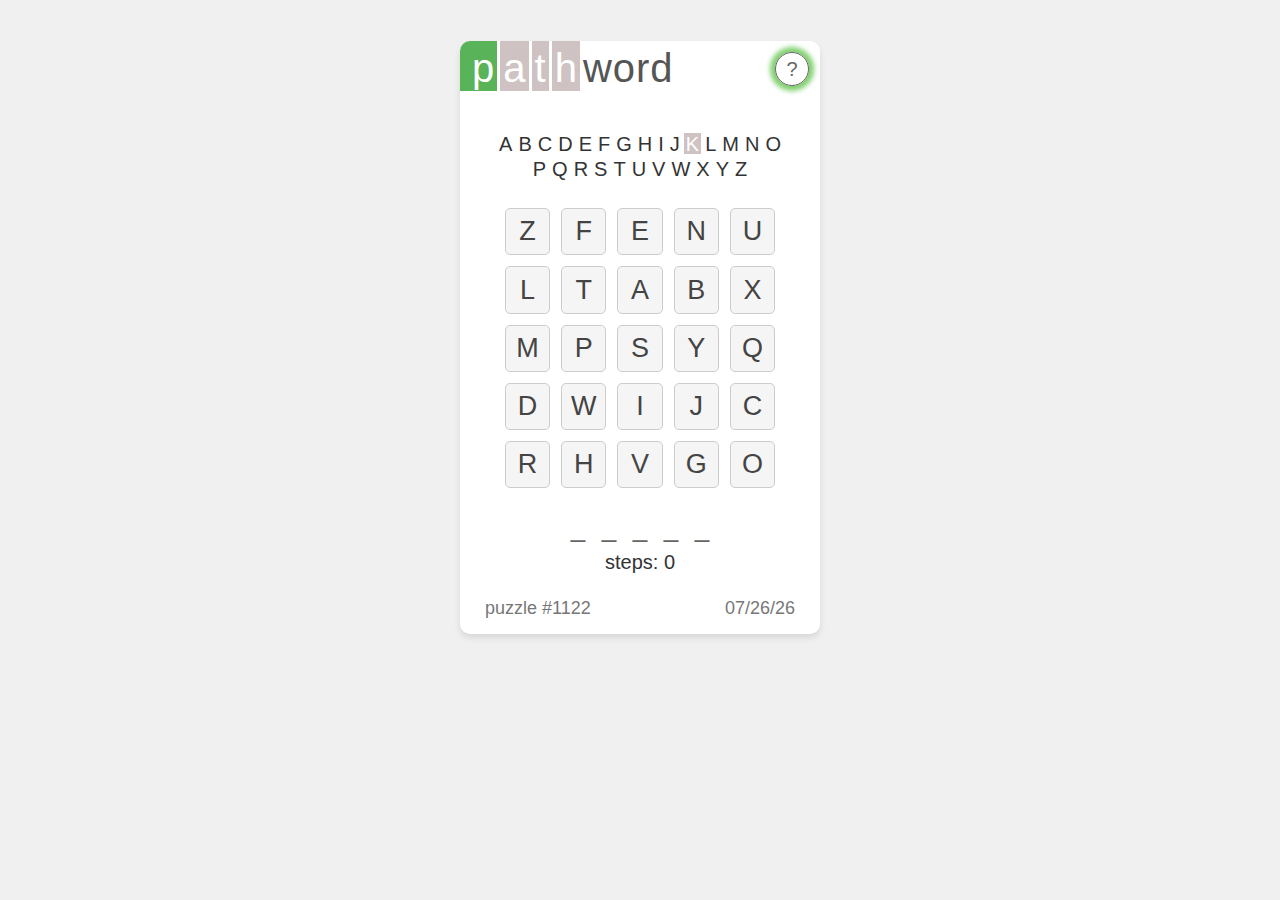
==== pathword/index.html @ e0b297f6 "pathword v0.2 test" ====
<!DOCTYPE html>
<html lang="en">
<head>
    <meta charset="UTF-8">
    <meta name="viewport" content="width=device-width, initial-scale=1.0">
    <title>pathword</title>
    <link rel="stylesheet" href="pathword.css">
</head>
<body>
<div class="container">
    <div class="header">
        <h1 class="title">
            <span class="title-P">p</span>
            <span class="title-A">a</span>
            <span class="title-A">t</span>
            <span class="title-A">h</span>
            <span class="title-W">w</span>
            <span class="title-W">o</span>
            <span class="title-W">r</span>
            <span class="title-W">d</span>
        </h1>
        <button class="rules-btn">?</button>
    </div>
    <div class="alphabet">
        <!-- Alphabet will be generated by JavaScript -->
    </div>
    <div class="grid">
        <!-- 5x5 grid of buttons will be generated by JavaScript -->
    </div>
    <div class="answer" id="answer">
        <div class="answer-letter">_</div>
        <div class="answer-letter">_</div>
        <div class="answer-letter">_</div>
        <div class="answer-letter">_</div>
        <div class="answer-letter">_</div>
    </div>
<!--    <div class="word" id="word">-->
<!--        <span>_</span>-->
<!--        <span>_</span>-->
<!--        <span>_</span>-->
<!--        <span>_</span>-->
<!--        <span>_</span>-->
<!--    </div>-->
    <div class="steps">
        <span>steps: </span>
        <span class="step-count">0</span>
    </div>
    <div class="navigation">
<!--        <button class="nav-button" id="previous-puzzle">〈 older</button>-->
        <div class="info">
            <div>puzzle #<span class="puzzle-number"></span></div>
            <div class="puzzle-date">Date</div>
        </div>
<!--        <button class="nav-button" id="next-puzzle">newer 〉</button>-->
    </div>
</div>
<div class="instructions-overlay" id="instructions-overlay">
    <div class="instructions-container">
         <button class="close-btn"></button>
        <h2>PathWord</h2>
        <p>Figure out the secret word using as few steps as possible!</p>
        <h3>How to Play</h3>
        <p> You create a path through the grid. For each letter in your path, you'll find out if it's in the word or not. One letter is already ruled out. </p>
        <p>Choose where to start by clicking on a letter in the grid. Then choose where to move to. You can move up to three spaces horizontally, vertically, or diagonally. </p>
        <p>Check back every day for a new puzzle.</p>
        <img src="howto.gif" class="howto"/>
        <button class="close-instructions" id="close-instructions">Let's play!</button>
<!--        <div class="copyright">© 2023 Ezra Winston</div>-->
    </div>
</div>
<div class="win-overlay" id="win-overlay">
    <div class="win-container">
        <button class="close-btn"></button>
        <h2>solved in <span class="step-count"></span> steps!</h2>
        <div class="avg-steps">average for today's puzzle: <span class="avg-steps-inner"></span></div>
<!--        <h2>pathword #<span class="puzzle-number"></span></h2>-->
        <div class="win2"><span class="pathIcons"></span></div>
        <div class="win1">pathword #<span class="puzzle-number"></span></div>
        <br/>
        <p>come back tomorrow for a new puzzle, or try a random puzzle from the archive <button class="random-puzzle">now!</button></p>
<!--        <button class="close-instructions" id="close-instructions">Let's play!</button>-->
    </div>
</div>

<div class="error-overlay" id="error-overlay">
    <div class="error-message">
        Move up to 3 spaces up, down, left, right, or diagonal.
    </div>
</div>
<script src="script.js"></script>
</body>
</html>
---- pathword/pathword.css ----
/* Copyright 2023 Ezra Winston. All rights reserved. */

* {
    margin: 0;
    padding: 0;
    box-sizing: border-box;
}

body {
    font-family: 'Roboto', Arial, sans-serif;
    background-color: #f0f0f0;
    display: flex;
    align-items: center;
    justify-content: center;
    min-height: 75vh;
    padding: 20px;
    color: #333;
}

.header {
    display: flex; /* Use flex layout */
    justify-content: space-between; /* Align items to the left and right */
}


.container {
    background-color: #ffffff;
    padding: 30px;
    border-radius: 10px;
    box-shadow: 0 4px 6px rgba(0, 0, 0, 0.1);
    width: 100%;
    max-width: 360px;
    text-align: center;
    transition: transform 0.3s;
    min-width: 330px;
    overflow: hidden;
}


.title {
    margin-bottom: 40px;
    font-size: 40px;
    font-weight: 300;
    margin-left: -35px;
    margin-top: -30px;
    /*vertical-align: middle;*/
    display: flex;
    padding-left: 2px;
    padding-right: 2px;
    text-align: left;
    /*justify-content: center;*/
    /*align-items: center;*/
}

/*.title span{*/
/*    padding-left: 2px;*/
/*    padding-right: 2px;*/
/*}*/

.title-P {
    color: #FFFFFF;
    background-color: #59b358;
    margin-right: 3px;
    padding-left: 15px;
    padding-right: 3px;
    padding-top: 5px;
}
.title-A {
    color: #FFFFFF;
    background-color: #cec2c2;
    margin-right: 3px;
    padding-left: 3px;
    padding-right: 3px;
    padding-top: 5px;
}

.title-W {
    margin-right: 1px;
    padding-top: 5px;
    color: #555555;
}

/*.title-W {*/
/*    color: #FFFFFF;*/
/*    background-color: #cec2c2;*/
/*    margin-left: 1px;*/
/*    margin-right: 1px;*/
/*    padding-left: 3px;*/
/*    padding-right: 3px;*/
/*}*/

.info {
    display: flex;
    flex-direction: row;
    flex: 1;
    justify-content: space-between;
    gap: 10px;
    font-size: 18px;
    margin-top: 4px;
    margin-bottom: -15px;
    margin-left: -5px;
    margin-right: -5px;
    color: #777;
}

.alphabet {
    display: flex;
    flex-wrap: wrap;
    justify-content: center;
    margin-bottom: 28px;
}

.alphabet span {
    margin: 1px;
    margin-top: 2px;
    font-weight: 300;
    /*transition: color 0.3s;*/
    /*font-size: max(20px, min(calc(2.857vw + 10.57px),26px));*/
    font-size: 20px;
    vertical-align: middle;
    /*width: 25px;*/
    height: 21.8px;
    display: flex;
    padding-left: 2px;
    padding-right: 2px;
    justify-content: center;
    align-items: center;
    line-height: 20px;
    padding-top: 1px;
    /*height: 34px;*/
}

    /*font-size: 20px; !* Size of the text *!*/
    /*border-radius: 50%; !* Make it circular *!*/
    /*width: 34px; !* Width of the button *!*/
    /*height: 34px; !* Height of the button *!*/
    /*line-height: 30px;*/

.alphabet span.included {
    color: #FFFFFF;
    background-color: #59b358;
}

.alphabet span.excluded {
    /*color: #E67A7A;*/
    color: #FFFFFF;
    background-color: #cec2c2;
}

/*.grid {*/
/*    display: grid;*/
/*    grid-template-columns: repeat(5, 1fr);*/
/*    gap: 10px;*/
/*    !*margin: 20px auto;*!*/
/*    width: max(90%,270px);*/
/*    margin: 20px auto 20px -200%;*/
/*}*/

.grid {
    display: grid;
    grid-template-columns: repeat(5, 1fr);
    /*gap: calc(0.037*max(94% - 20px,270px));*/
    /*gap:  max(10px, min(calc(4.762vw + 10px - 476.2px), 30px));*/
    gap: 11px;
    /*width: calc(94% - 20px); !* 90% of container width minus 20px for left and right margin *!*/
    /*min-width: 270px; !* Minimum width of 270px *!*/
    width: 270px;
    margin: 20px auto;
}

.grid button {
    width: 100%;
    padding-top: 100%;
    position: relative;
    border: 1px solid #ccc;
    background-color: #f5f5f5;
    border-radius: 5px;
    transition: background-color 0.3s, border-color 0.3s,outline-color 0.3s;
    outline: 1px solid transparent;
    outline-offset: -1px;
    color: #444444;
    font-size: 27px;
}

@media (hover: hover) {
    .grid button:hover {
        background-color: #e0e0e0;
        outline-color: #444444;
    }
}

.grid button span {
    position: absolute;
    top: 0;
    left: 0;
    right: 0;
    bottom: 0;
}

.grid button.highlighted {
    outline-color: #b8b8b8;
    outline-width: 2px;
    /*background-color: #66ac6a;*/
    /*background-color: #78CD65;*/
    background-color: #7FD06D;
}



.steps {
    font-size: 20px;
}

.instructions-overlay {
    background-color: rgba(0, 0, 0, 0.5);
    position: fixed;
    top: 0;
    left: 0;
    right: 0;
    bottom: 0;
    display: none;
    align-items: center;
    justify-content: center;
}

.instructions-container {
    position: absolute;
    background-color: #ffffff;
    padding: 20px;
    border-radius: 10px;
    width: 100%;
    max-width: 400px;
    display: flex;
    justify-content: center;
    flex: 1;
    flex-direction: column;
    align-items: center;
}


.instructions-container h2 {
    margin-bottom: 10px;
    text-align:left;
    color: #666;
    font-weight: 400;
}

.instructions-container h3 {
    margin-bottom: 10px;
    text-align: center;
    font-weight: 400;
}

.instructions-container p {
    margin-bottom: 20px;
}

.close-instructions {
    background-color: #4caf50;
    color: #ffffff;
    border: none;
    padding: 10px 20px;
    font-size: 14px;
    border-radius: 5px;
    cursor: pointer;
    text-align: center;
    width: 110px;
}


.win-overlay {
    background-color: rgba(0, 0, 0, 0.5);
    position: fixed;
    top: 0;
    left: 0;
    right: 0;
    bottom: 0;
    display: none;
    align-items: center;
    justify-content: center;
}

.win-container {
    position: absolute;
    background-color: #ffffff;
    padding: 20px;
    border-radius: 10px;
    width: 100%;
    max-width: 400px;
    display: flex;
    justify-content: left;
    flex: 1;
    flex-direction: column;
    color: #444;
}


.win-container h2 {
    margin-bottom: 0px;
    text-align:left;
    color: #444;
    font-weight: 400;
    font-size: 28px;
}

.win-container h3 {
    margin-bottom: 10px;
    text-align: center;
    font-weight: 400;
}

.win1 {
    margin-bottom: 5px;
    width: 220px;
    font-size: 18px;
}

.win2 {
    margin-bottom: 5px;
    margin-top: 23px;
    width: 220px;
    font-size: 18px;
}

.win-container p {
    font-size: 18px;
}

.error-overlay {
    background-color: rgba(0, 0, 0, 0.5);
    position: fixed;
    top: 0;
    left: 0;
    right: 0;
    bottom: 0;
    display: none;
    align-items: center;
    justify-content: center;
    opacity: 0;
    pointer-events: none;
    transition: opacity 0.3s;
}

.error-message {
    background-color: #e57373;
    color: #ffffff;
    padding: 20px;
    border-radius: 10px;
    font-size: 18px;
    text-align: left;
}


.navigation {
    display: flex;
    justify-content: space-between;
    margin-top: 20px;
}

.nav-button {
    background-color: transparent;
    border: none;
    font-size: 24px;
    cursor: pointer;
    transition: color 0.3s, transform 0.3s;
    color: #333;
}

@media (hover: hover) {
    .nav-button:hover {
        color: #666;
        transform: scale(1.1);
    }
}

.nav-button:focus {
    outline: none;
}

.answer {
    display: flex;
    justify-content: center;
    gap: 4px;
    margin-top: 26px;
    margin-bottom: 10px;
}

/*.answer-letter {*/
.answer-letter {
    /*display: table-cell;*/
    color: #666;
    vertical-align: middle;
    width: 27px;
    height: 27px;
    line-height: 30px;
    display: flex;
    justify-content: center;
    align-items: center;
    font-size: 26px;
}



.grid button.highlighted-green {
    color: #FFFFFF;
    background-color: #7FD06D;
    border-color: #7FD06D;
}

@media (hover: hover) {
    .grid button.highlighted-green:hover {
        color: #FFFFFF;
        background-color: #59b358;
    }
}

.grid button.highlighted-red {
    color: #FFFFFF;
    /*background-color: #E67A7A;*/
    background-color: #cec2c2;
    border-color: #cec2c2;
}

@media (hover: hover) {
    .grid button.highlighted-red:hover {
        color: #FFFFFF;

        /*background-color: #cc615e;*/
        background-color: #af9e9e;
    }
}

.grid button.current {
    outline-color: #777777;
    outline-width: 2px;
    outline-offset: 1.5px;
    border-color: white;
    /*outline-style: dotted;*/
}

.answer-letter.correct {
    background-color: #7FD06D;
    /*#4caf50;*/
    color: #ffffff;
}

/*F7CFBB*/

/*.grid button {*/
/*    font-size: max(24px, min(calc(3.5715vw - 333.15px), 31.5px));*/
/*    !* Assuming you want to keep some padding, but adjust or remove as needed *!*/
/*    !*padding: 10px;*!*/
/*}*/

.grid button span {
    /* Centering */
    display: flex;
    align-items: center;
    justify-content: center;
    height: 100%;
    width: 100%;
}

.rules-btn {
    /*background-color: white; !* White background *!*/
    border: 1px solid #666;
    color: #666;
    text-align: center; /* Center the text */
    font-size: 20px; /* Size of the text */
    border-radius: 50%; /* Make it circular */
    width: 34px; /* Width of the button */
    height: 34px; /* Height of the button */
    line-height: 30px;
    margin-top: -19px;
    margin-right: -19px;
    background-color: transparent;
    transition: color 0.3s;
}

@media (hover: hover) {
    .rules-btn:hover {
        border-color: #555; /* slightly darker border */
        color: #555; /* slightly darker text */
        background-color: #f7f7f7; /* very subtle background color change */
        cursor: pointer; /* Changes the mouse cursor to a hand when hovering over the button */
    }
}

.glow-btn {
    transition: box-shadow 0.5s ease-in-out;
    box-shadow: 0px 0px 5px 5px rgba(127, 208, 109, 1); /* Adjust color and size as needed */
    animation: glow 2s ease-in-out infinite;
}

@keyframes glow {
    0% {
        box-shadow: 0px 0px 2px 2px rgba(127, 208, 109, 1);
    }
    50% {
        box-shadow: 0px 0px 10px 10px rgba(127, 208, 109, 0.2);
    }
    100% {
        box-shadow: 0px 0px 2px 2px rgba(127, 208, 109, 1);
    }
}

.pathIcons {
  display: flex;
  flex-direction: row;
  width: 200px;
  flex-wrap: wrap;
  column-gap: 6px;
}

.close-btn {
    position: absolute; /* Takes the button out of the regular flow */
    top: 11px;          /* Adjust this value as per your needs */
    right: 15px;        /* Adjust this value as per your needs */

    border: none;
    color: #777;
    font-size: 18px;     /* Making the "X" bigger */
    font-weight: 600;    /* Making the "X" skinnier (light font weight) */
    background-color: transparent;
    padding: 2px;  /* You can adjust this to control the touch area */
    cursor: pointer;
    transition: color 0.3s; /* Smoother hover effect */
}

@media (hover: hover) {
    .close-btn:hover {
        color: #555; /* Slightly darker text on hover */
    }
}

.close-btn:after {
    /*content: '╳';*/
    content: '✕';
}

.avg-steps {
    display: none;
    margin-top: 3px;
}

.random-puzzle {
    background-color: #59b358;
    color: #ffffff;
    /*border: none;*/
    padding: 1px 3px;
    font-size: 18px;
    /*border-radius: 2px;*/
    cursor: pointer;
    text-align: center;
    /*width: 110px;*/
    border: 1px solid #ccc;
    border-radius: 5px;
}

@media (hover: hover) {
    .random-puzzle:hover {
        background-color: #3fa23c;
    }
}

.howto {
    width: 260px;
    /*height: 10px;*/
}
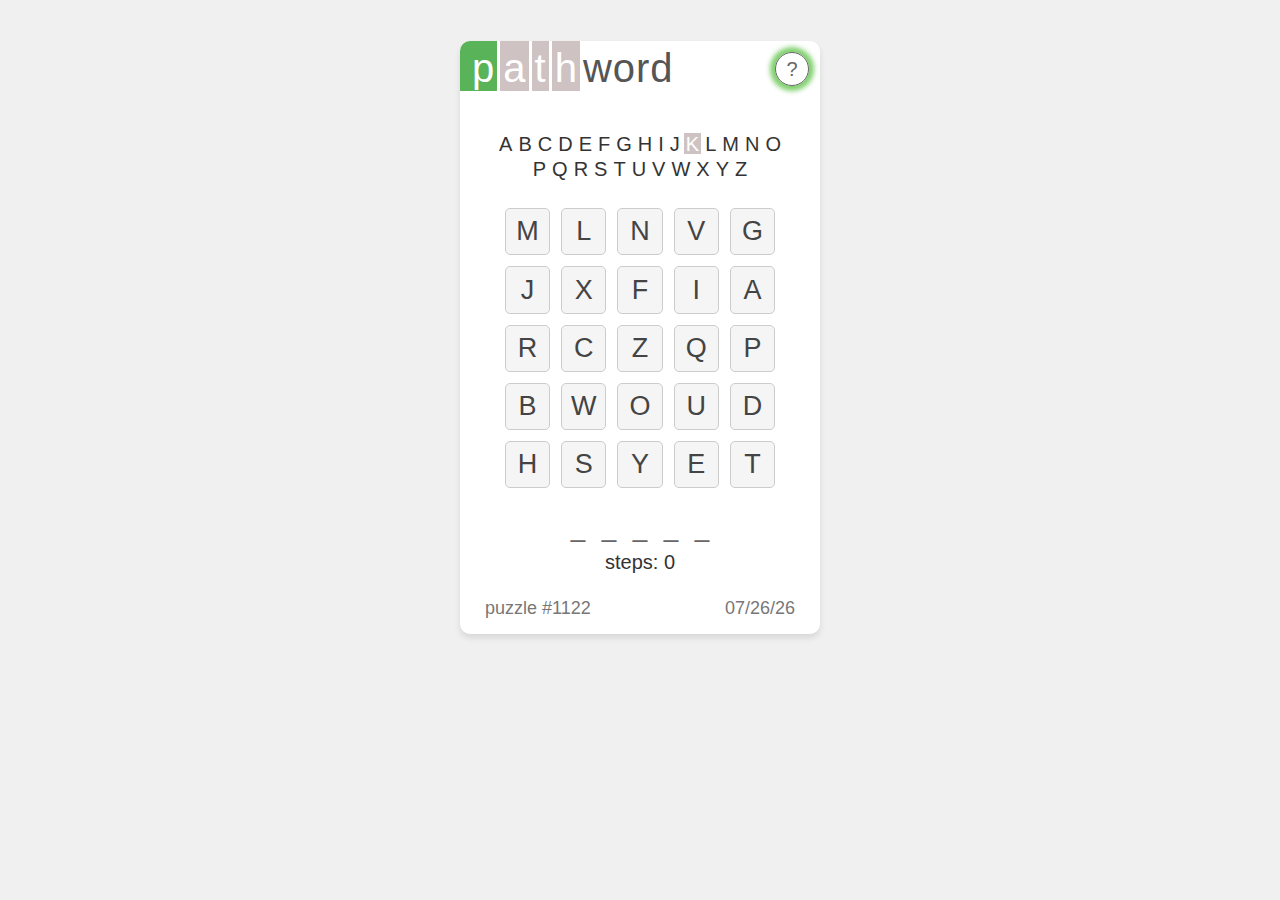
==== commit f9c42923: "pathword v0.2 test" ====
--- a/pathword/index.html
+++ b/pathword/index.html
@@ -72,12 +72,13 @@
     <div class="win-container">
         <button class="close-btn"></button>
         <h2>solved in <span class="step-count"></span> steps!</h2>
-        <div class="avg-steps">average for today's puzzle: <span class="avg-steps-inner"></span></div>
+        <div class="avg-steps">average for today: <span class="avg-steps-inner"><span class="loading"></span></span></div>
 <!--        <h2>pathword #<span class="puzzle-number"></span></h2>-->
         <div class="win2"><span class="pathIcons"></span></div>
         <div class="win1">pathword #<span class="puzzle-number"></span></div>
         <br/>
-        <p>come back tomorrow for a new puzzle, or try a random puzzle from the archive <button class="random-puzzle">now!</button></p>
+        <div class="win3">come back tomorrow for a new puzzle!</div>
+        <div class="win3"><button class="random-puzzle">try a random puzzle</button> from the archive now</div>
 <!--        <button class="close-instructions" id="close-instructions">Let's play!</button>-->
     </div>
 </div>
--- a/pathword/pathword.css
+++ b/pathword/pathword.css
@@ -210,7 +210,6 @@
 .steps {
     font-size: 20px;
 }
-
 .instructions-overlay {
     background-color: rgba(0, 0, 0, 0.5);
     position: fixed;
@@ -221,20 +220,22 @@
     display: none;
     align-items: center;
     justify-content: center;
+    overflow: hidden;  /* Prevents scrolling on the overlay */
 }
 
 .instructions-container {
-    position: absolute;
+    position: relative; /* changed from absolute to relative */
     background-color: #ffffff;
     padding: 20px;
     border-radius: 10px;
     width: 100%;
     max-width: 400px;
     display: flex;
-    justify-content: center;
-    flex: 1;
+    /*justify-content: center;*/
     flex-direction: column;
     align-items: center;
+    max-height: 90vh; /* height is 90% of the viewport height */
+    overflow-y: auto; /* Enables vertical scrolling */
 }
 
 
@@ -317,13 +318,14 @@
 
 .win2 {
     margin-bottom: 5px;
-    margin-top: 23px;
+    margin-top: 31px;
     width: 220px;
     font-size: 18px;
 }
 
-.win-container p {
+.win3 {
     font-size: 18px;
+    margin-top: 8px;
 }
 
 .error-overlay {
@@ -541,29 +543,47 @@
 .avg-steps {
     display: none;
     margin-top: 3px;
+    font-size: 16px;
 }
 
 .random-puzzle {
-    background-color: #59b358;
-    color: #ffffff;
+    background-color: #ffffff;
+    color: #3fa23c;
     /*border: none;*/
-    padding: 1px 3px;
+    /*padding: 0px;1px 3px;*/
+    padding: 0px;
     font-size: 18px;
     /*border-radius: 2px;*/
     cursor: pointer;
     text-align: center;
     /*width: 110px;*/
-    border: 1px solid #ccc;
-    border-radius: 5px;
+    border: none;
+    /*1px solid #ccc;*/
+    /*border-radius: 5px;*/
+    text-decoration: underline;
 }
 
 @media (hover: hover) {
     .random-puzzle:hover {
-        background-color: #3fa23c;
+        color: #59b358;
     }
 }
 
 .howto {
     width: 260px;
     /*height: 10px;*/
+}
+
+.loading::after {
+  animation: dotty steps(1,end) 1.2s infinite;
+  content: '';
+}
+
+@keyframes dotty {
+    0%   { content: ''; }
+    20%  { content: '.'; }
+    40%  { content: '..'; }
+    60%  { content: '...'; }
+    80% { content: '....'; }
+    100% { content: ''; }
 }